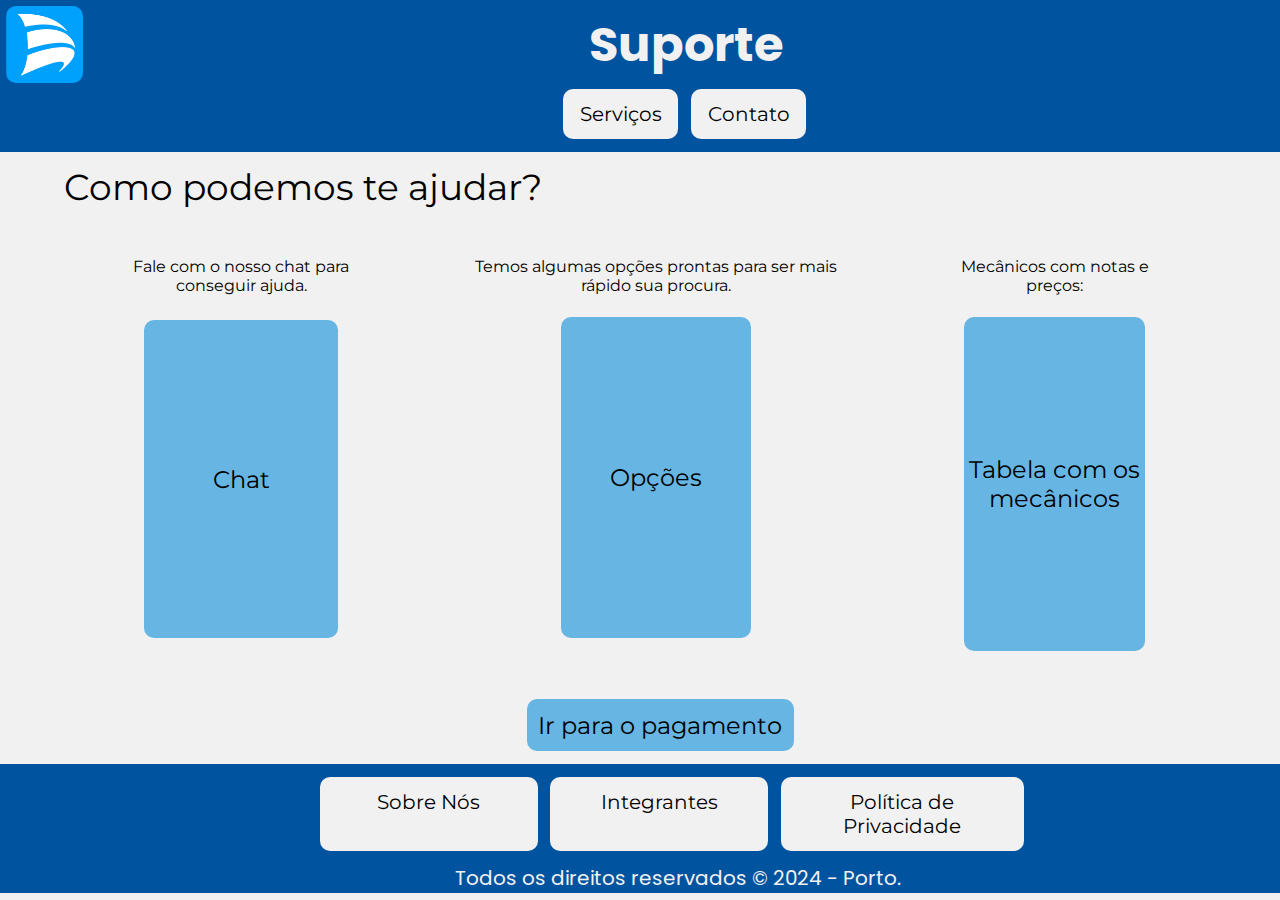
==== index.html @ 05bbcbf9 "Arrumando alguns problemas e criação das páginas de privacidade e sobre nós" ====
<!DOCTYPE html>
<html lang="pt-br">
<head>
    <meta charset="UTF-8">
    <meta name="viewport" content="width=device-width, initial-scale=1.0">
    <title>Suporte</title>
    <link rel="stylesheet" href="./styles/style.css">
    <link rel="shortcut icon" href="icon/favicon.ico" type="image/x-icon">
</head>
<body>
    <header class="cabecalho">
        <section class="cabecalho_imagem_titulo">
        <img class="cabecalho_imagem" src="./imagens/apenas-icone-porto-cortado.png" alt="Icone da Porto">
        <h1 class="cabecalho_tilulo">Suporte</h1>
        </section>
        <nav class="cabecalho_link">
            
                <a class="cabecalho_link_servico" href="./serviços.html">Serviços</a>
                <a class="cabecalho_link_contato" href="./contato.html">Contato</a>
            
        </nav>
    </header>

    <main class="apresentacao">
        <h1 class="titulo_apresentacao">Como podemos te ajudar?</h1>
        <div class="apresentacao_pai">
            <section class="apresentacao_coluna">
                    <p class="apresentacao_bot_texto apresentacao_textos">Fale com o nosso chat para conseguir ajuda.</p>
                    <p class="apresentacao_bot_chat">Chat</p>
                </section>
            
            <section class="apresentacao_coluna">
                <p class="apresentacao_opcoes_texto apresentacao_textos">Temos algumas opções prontas para ser mais rápido sua procura.</p>
                <p class="apresentacao_opcoes_opcao">Opções</p>
            </section>
            <section class="apresentacao_coluna">
                <p class="apresentacao_mecanicos_texto apresentacao_textos">Mecânicos com notas e preços:</p>
                <p class="apresentacao_mecanicos_tabela">Tabela com os mecânicos</p>
            </section>
        </div>
        <div class="x"><a class="apresentacao_pagamento" href="">Ir para o pagamento</a>
        </div>
    </main>

    <footer class="rodape">
        <nav class="rodape_links">
            <a class="rodape_sobre" href="./sobre.html">Sobre Nós</a>
            <a class="rodape_integrantes" href="./integrantes.html">Integrantes</a>
            <a class="rodape_privacidade" href="./privacidade.html">Política de Privacidade</a>
        </nav>
        <p class="rodape_copy_right">Todos os direitos reservados © 2024 - Porto.</p>
    </footer>
</body>
</html>
---- styles/style.css ----
@import url('https://fonts.googleapis.com/css2?family=Montserrat:ital,wght@0,100..900;1,100..900&family=Poppins:ital,wght@0,100;0,200;0,300;0,400;0,500;0,600;0,700;0,800;0,900;1,100;1,200;1,300;1,400;1,500;1,600;1,700;1,800;1,900&display=swap');
@import url('https://fonts.googleapis.com/css2?family=Montserrat:ital,wght@0,100..900;1,100..900&display=swap');


:root {
    --cor-primaria: #F1F1F1;
    --cor-secundaria: #00549F;
    --cor-terciaria: #67B5E3;
    --cor-hover-main: #589fc0;
    --cor-hover-cabecalho: #e2e2e2;

    --font-titulo: "Poppins", sans-serif;
    --font-texto: "Montserrat", sans-serif;
}

*{
    margin: 0;
    padding: 0;
}

body {
    height: 100vh;
    box-sizing: border-box;
    background-color: var(--cor-primaria);
}

/* Estilização da Página de Suporte */

.cabecalho{
    background-color: var(--cor-secundaria);
}
.cabecalho_imagem_titulo{
    display: flex;
    gap: 37.5%;
    align-items: center;

}

.cabecalho_imagem{
    max-width: 6%;
    margin: 0.5%;
    border-radius: 10px;
}

.cabecalho_tilulo{
    font-family: var(--font-titulo);
    font-size: 300%;
    color: var(--cor-primaria);
    
}

.cabecalho_link{
    display: flex;
}

.cabecalho_link_servico{
        margin: 0% 0% 1% 40%;
        background-color:var(--cor-primaria);
        font-family: var(--font-texto);
        font-size: 125%;
        padding: 1%;
        text-align: center;
        width: 7%;
        text-decoration: none;
        color: black;
        border-radius: 10px;
}

.cabecalho_link_servico:hover{
    background-color: var(--cor-hover-cabecalho);
}

.cabecalho_link_contato{
    margin: 0% 0% 1% 1%;
    background-color:var(--cor-primaria);
    font-family: var(--font-texto);
    font-size: 125%;
    padding: 1%;
    text-align: center;
    width: 7%;
    text-decoration: none;
    color: black;
    border-radius: 10px;
}

.cabecalho_link_contato:hover{
    background-color: var(--cor-hover-cabecalho);
}

.cabecalho_link_links{
    display: inline-block;
}

.apresentacao{
    padding: 1% 5%;
    display: flex;
    flex-direction: column;
}

.apresentacao_coluna{
    display: flex;
    flex-direction: column;
    align-items: center;
    margin: 3rem;
    text-align: center;
    
}

.apresentacao_pai{
    display: flex;
    justify-content: center;
}

.apresentacao_bot{
    display: flex;
    flex-direction: column;
    gap: 6%;
}



.titulo_apresentacao{
    font-family: var(--font-texto);
    font-size: 225%;
    font-weight: 400;
    width: 100%;
    display: flex;
    flex-direction: row;
   
}



.apresentacao_bot_texto{
    font-family: var(--font-texto);
    font-size: 100%;
    
}

.apresentacao_bot_chat{
    background-color: var(--cor-terciaria);
    width: 75%;
    text-align: center;
    font-size: 150%;
    font-family: var(--font-texto);
    padding: 56% 0%;
    border-radius: 10px;
    margin-top: 10%;
}

 .apresentacao_opcoes_texto{
    margin: 0% 0% 0% 0%;
    font-family: var(--font-texto);
    font-size: 100%;
} 

.apresentacao_opcoes_opcao{
    margin: 0% 0% 0% 0%;
    background-color: var(--cor-terciaria);
    width: 50%;
    text-align: center;
    font-size: 150%;
    font-family: var(--font-texto);
    padding: 38.5% 0%;
    border-radius: 10px;
    margin-top: 6%;
}

.apresentacao_mecanicos_texto{
    font-family: var(--font-texto);
    font-size: 100%;
}

.apresentacao_mecanicos_tabela{
    margin: 0px 0px;
    background-color: var(--cor-terciaria);
    width: 80%;
    text-align: center;
    font-size: 150%;
    font-family: var(--font-texto);
    padding: 61% 0%;
    border-radius: 10px;
    margin-top: 10%;
}

.x{
    display: flex;
    justify-content:center
    /* margin-right: 4rem; */
}

.apresentacao_pagamento{
    display: flex;
    background-color: var(--cor-terciaria); 
    text-align: right;
    font-size: 150%;
    font-family: var(--font-texto);
    padding: 1% 1%;
    border-radius: 10px;
    text-decoration: none;
    color: black;
    justify-content: right;
    margin-left: 3.5%;
}

.apresentacao_pagamento:hover{
    background-color: var(--cor-hover-main);
}

.rodape{
    background-color: var(--cor-secundaria);
}

.rodape_links{
    display: flex;
    gap: 1%;
}

.rodape_sobre{
    margin: 1% 0% 1% 25%;
    background-color:var(--cor-primaria);
    font-family: var(--font-texto);
    font-size: 125%;
    padding: 1% 1%;
    text-align: center;
    width: 15%;
    text-decoration: none;
    color: black;
    border-radius: 10px;
}

.rodape_sobre:hover{
    background-color: var(--cor-hover-cabecalho);
}

.rodape_integrantes{
    margin: 1% 0% 1% 0%;
    background-color:var(--cor-primaria);
    font-family: var(--font-texto);
    font-size: 125%;
    padding: 1%;
    text-align: center;
    width: 15%;
    text-decoration: none;
    color: black;
    border-radius: 10px;
}

.rodape_servico:hover{
    background-color: var(--cor-hover-cabecalho);
}

.rodape_privacidade{
    margin: 1% 0% 1% 0%;
    background-color:var(--cor-primaria);
    font-family: var(--font-texto);
    font-size: 125%;
    padding: 1%;
    text-align: center;
    width: 15%;
    text-decoration: none;
    color: black;
    border-radius: 10px;
}

.rodape_privacidade:hover{
    background-color: var(--cor-hover-cabecalho);
}


.rodape_copy_right{
    text-align: center;
    font-family: var(--font-titulo);
    font-size: 125%;
    color: var(--cor-primaria);
}

/* Estilização da Página de Suporte */

/* Estilização da Página de Serviços */

.apresentacao_serviços{
    display: flex;
}

.div_atendimento_gincho{
    padding: 2% 0% 0% 16%;
}

.apresentacao_serviços_titulo_atendimento{
    display: flex;
    flex-direction: column;
}

.apresentacao_serviços_titulo{
    font-family: var(--font-titulo);
    font-size: 225%;
    font-weight: 300;
}

.texto_atendimento{
    display: flex;
    flex-direction: column;
    padding: 0% 0% 0% 7%;
}

.titulo_atendimento{
    font-family: var(--font-texto);
    text-align: center;
    font-size: 100%;
}

.paragrafo_atendimento{
    font-family: var(--font-texto);
    font-size: 100%;
    text-align: center;
}

.apresentacao_serviços_atendimento{
    display: flex;
    padding: 16% 0% 0% 0%;
}

.texto_gincho{
    display: flex;
    flex-direction: column; 
}

.titulo_gincho{
    font-family: var(--font-texto);
    text-align: center;
    font-size: 100%;
}

.paragrafo_gincho{
    font-family: var(--font-texto);
    font-size: 100%;
    text-align: center;
}

.apresentacao_serviços_gincho{
    display: flex;
    padding: 26% 0% 0% 0%;
}

.div_pneu_chaveiro{
    padding: 9.5% 0% 0% 15%;
}

.texto_pneu{
    display: flex;
    flex-direction: column;
    padding: 0% 0% 0% 2%;
}

.titulo_pneu{
    font-family: var(--font-texto);
    text-align: center;
    font-size: 100%;
}

.paragrafo_pneu{
    font-family: var(--font-texto);
    font-size: 100%;
    text-align: center;
}

.apresentacao_serviços_pneu{
    display: flex; 


}

.texto_chaveiro{
    display: flex;
    flex-direction: column;
}

.titulo_chaveiro{
    font-family: var(--font-texto);
    text-align: center;
    font-size: 100%;
}

.paragrafo_chaveiro{
    font-family: var(--font-texto);
    font-size: 100%;
    text-align: center;
}

.apresentacao_serviços_chaveiro{
    display: flex;
    padding: 21% 0% 25% 0%;
}

.rodape_copy_right_servicos{
    text-align: center;
    font-family: var(--font-titulo);
    font-size: 125%;
    color: var(--cor-primaria);
    padding: 0% 0% 1% 0%;
}

/* Estilização da Página de Serviços */

/* Estilização da Página de Contato */

.titulo_contato{
    padding: 1.5% 0% 0% 5.5%;
    font-family: var(--font-titulo);
    font-size: 225%;
    font-weight: 300;
}

.contato_whatsapp{
    display: flex;
    padding: 3% 0% 0% 5%;
}

.texto_whatsapp{
    display: flex;
    flex-direction: column;
    padding: 1% 0% 0% 1.5%;
}

.titulo_whatsapp{
    font-family: var(--font-texto);
    font-size: 112.5%;
}

.paragrafo_whatsapp{
    font-family: var(--font-texto);
    font-size: 100%;
}

.contato_central{
    display: flex;
    padding: 6% 0% 0% 5%;
}

.texto_central{
    display: flex;
    flex-direction: column;
    padding: 0% 0% 0% 1.5%;
}

.titulo_central{
    font-family: var(--font-texto);
    font-size: 112.5%;
}

.paragrafo_central{
    font-family: var(--font-texto);
    font-size: 100%;
}

.contato_sac{
    display: flex;
    padding: 6% 0% 4% 5%;
}

.texto_sac{
    display: flex;
    flex-direction: column;
    padding: 1% 0% 0% 1.5%;
}

.titulo_sac{
    font-family: var(--font-texto);
    font-size: 112.5%;
}

.paragrafo_sac{
    font-family: var(--font-texto);
    font-size: 100%;
}


/* Estilização da Página de Contato */


/* Estilização da Página de Privacidade */
.cabecalho_imagem_titulo_privacidade{
    display: flex;
    gap: 28.5%;
    align-items: center;
}

.cabecalho_link_servico_privacidade{
    margin: 0% 0% 1% 36%;
    background-color:var(--cor-primaria);
    font-family: var(--font-texto);
    font-size: 125%;
    padding: 1%;
    text-align: center;
    width: 7%;
    text-decoration: none;
    color: black;
    border-radius: 10px;
}


.cabecalho_link_suporte{
    margin: 0% 0% 1% 1%;
    background-color:var(--cor-primaria);
    font-family: var(--font-texto);
    font-size: 125%;
    padding: 1%;
    text-align: center;
    width: 7%;
    text-decoration: none;
    color: black;
    border-radius: 10px;
}

.titulo_texto{
    margin: 2% 4% 0% 4%;
}

.titulo_privacidade{
    font-size: 225%;
    font-family: var(--font-titulo);
    font-weight: 300;
}

.texto_privacidade{
    margin: 1% 0% 6% 0%;
    font-family: var(--font-texto);
}

/* Estilização da Página de Privacidade */

/* Estilização da Página Sobre Nós */
.cabecalho_imagem_titulo_sobre{
    display: flex;
    gap: 37%;
    align-items: center;
}

.titulo_sobre{
    font-size: 225%;
    font-family: var(--font-titulo);
    font-weight: 300;
}

.texto_sobre{
    margin: 5% 0% 7% 0%;
    font-family: var(--font-texto);
}

.sobre_textos{
    margin-top: 1%;
}

/* Estilização da Página Sobre Nós */

@media (max-width: 1400px){
    .cabecalho_imagem_titulo{
        gap: 39%;
    }

    .cabecalho_link_servico{
        margin-left: 44%;
    }

    .rodape_privacidade{
        width: 17%;
    }

    .rodape_copy_right{
        margin-left: 6%;
    }

    .div_atendimento_gincho{
        padding-left: 12%;
    }

    .div_pneu_chaveiro{
        padding: 11.5% 0% 0% 7%;
    }
    
    .apresentacao_serviços_chaveiro{
        display: flex;
        padding: 24% 0% 25% 0%;
    }

    .cabecalho_imagem_titulo_privacidade{
        gap: 26%;
    }

    .cabecalho_link_servico_privacidade{
        margin: 0% 0% 1% 39%;
    }


}
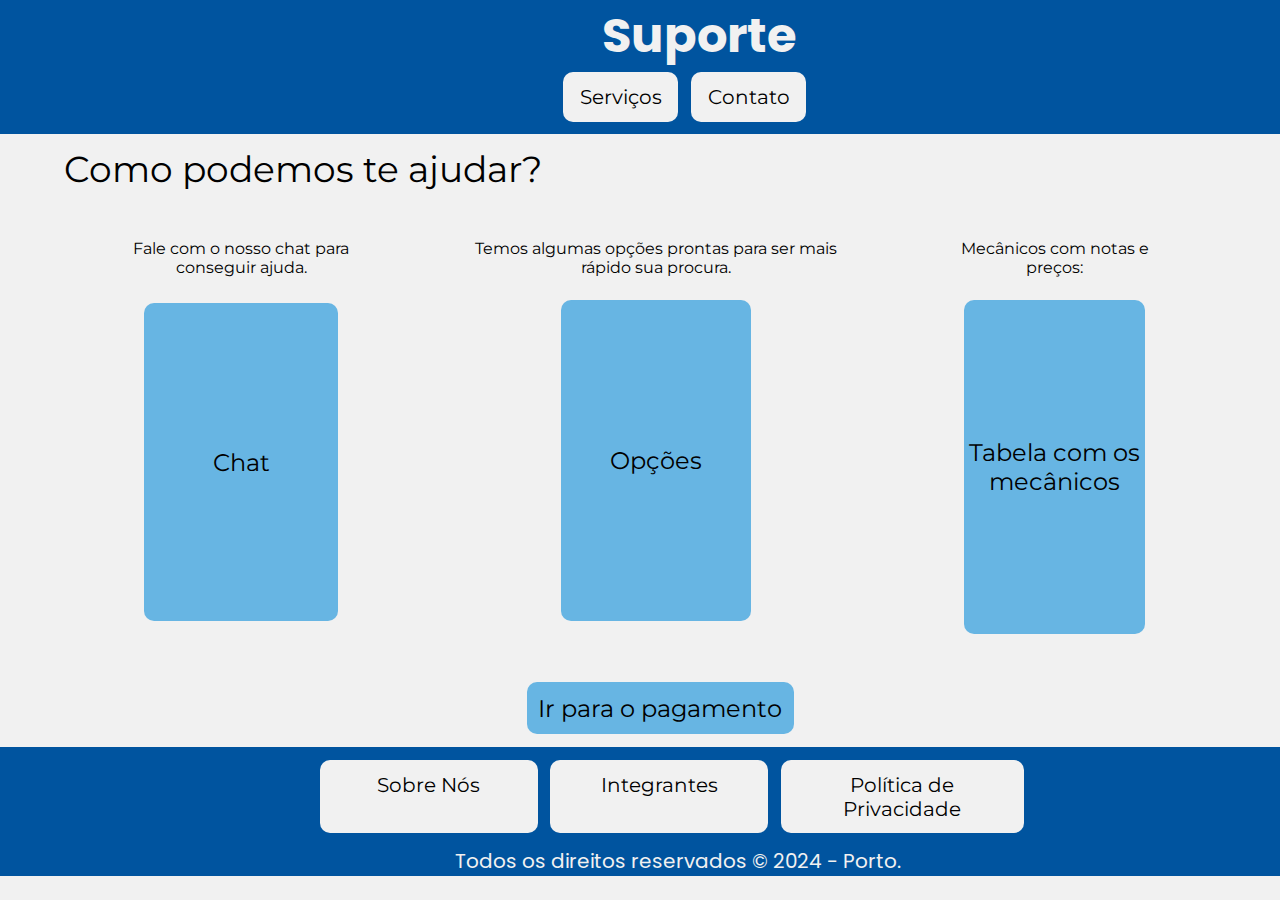
==== commit 8db97da4: "corrigindo erros finais" ====
--- a/index.html
+++ b/index.html
@@ -5,19 +5,14 @@
     <meta name="viewport" content="width=device-width, initial-scale=1.0">
     <title>Suporte</title>
     <link rel="stylesheet" href="./styles/style.css">
-    <link rel="shortcut icon" href="icon/favicon.ico" type="image/x-icon">
+    <link rel="shortcut icon" href="./icon/icon-carro.png" type="image/x-icon">
 </head>
 <body>
     <header class="cabecalho">
-        <section class="cabecalho_imagem_titulo">
-        <img class="cabecalho_imagem" src="./imagens/apenas-icone-porto-cortado.png" alt="Icone da Porto">
         <h1 class="cabecalho_tilulo">Suporte</h1>
-        </section>
         <nav class="cabecalho_link">
-            
                 <a class="cabecalho_link_servico" href="./serviços.html">Serviços</a>
                 <a class="cabecalho_link_contato" href="./contato.html">Contato</a>
-            
         </nav>
     </header>
 
@@ -38,7 +33,7 @@
                 <p class="apresentacao_mecanicos_tabela">Tabela com os mecânicos</p>
             </section>
         </div>
-        <div class="x"><a class="apresentacao_pagamento" href="">Ir para o pagamento</a>
+        <div class="apresentacao_pagamento"><a class="apresentacao_pagamento_botao" href="">Ir para o pagamento</a>
         </div>
     </main>
 
--- a/styles/style.css
+++ b/styles/style.css
@@ -30,23 +30,12 @@
 .cabecalho{
     background-color: var(--cor-secundaria);
 }
-.cabecalho_imagem_titulo{
-    display: flex;
-    gap: 37.5%;
-    align-items: center;
-
-}
-
-.cabecalho_imagem{
-    max-width: 6%;
-    margin: 0.5%;
-    border-radius: 10px;
-}
 
 .cabecalho_tilulo{
     font-family: var(--font-titulo);
     font-size: 300%;
     color: var(--cor-primaria);
+    margin-left: 45%;
     
 }
 
@@ -118,8 +107,6 @@
     gap: 6%;
 }
 
-
-
 .titulo_apresentacao{
     font-family: var(--font-texto);
     font-size: 225%;
@@ -184,13 +171,12 @@
     margin-top: 10%;
 }
 
-.x{
+.apresentacao_pagamento{
     display: flex;
     justify-content:center
-    /* margin-right: 4rem; */
-}
-
-.apresentacao_pagamento{
+}
+
+.apresentacao_pagamento_botao{
     display: flex;
     background-color: var(--cor-terciaria); 
     text-align: right;
@@ -204,7 +190,7 @@
     margin-left: 3.5%;
 }
 
-.apresentacao_pagamento:hover{
+.apresentacao_pagamento_botao:hover{
     background-color: var(--cor-hover-main);
 }
 
@@ -247,7 +233,7 @@
     border-radius: 10px;
 }
 
-.rodape_servico:hover{
+.rodape_integrantes:hover{
     background-color: var(--cor-hover-cabecalho);
 }
 
@@ -479,16 +465,35 @@
 
 /* Estilização da Página de Contato */
 
-
 /* Estilização da Página de Privacidade */
-.cabecalho_imagem_titulo_privacidade{
-    display: flex;
-    gap: 28.5%;
-    align-items: center;
+
+
+.cabecalho_tilulo_privacidade{
+    font-family: var(--font-titulo);
+    font-size: 300%;
+    color: var(--cor-primaria);
+    margin-left: 36%;
 }
 
 .cabecalho_link_servico_privacidade{
-    margin: 0% 0% 1% 36%;
+        margin: 0% 0% 1% 36%;
+        background-color:var(--cor-primaria);
+        font-family: var(--font-texto);
+        font-size: 125%;
+        padding: 1%;
+        text-align: center;
+        width: 7%;
+        text-decoration: none;
+        color: black;
+        border-radius: 10px;
+}
+
+.cabecalho_link_servico_privacidade:hover{
+    background-color: var(--cor-hover-cabecalho);
+}
+
+.cabecalho_link_suporte{
+    margin: 0% 0% 1% 1%;
     background-color:var(--cor-primaria);
     font-family: var(--font-texto);
     font-size: 125%;
@@ -500,18 +505,8 @@
     border-radius: 10px;
 }
 
-
-.cabecalho_link_suporte{
-    margin: 0% 0% 1% 1%;
-    background-color:var(--cor-primaria);
-    font-family: var(--font-texto);
-    font-size: 125%;
-    padding: 1%;
-    text-align: center;
-    width: 7%;
-    text-decoration: none;
-    color: black;
-    border-radius: 10px;
+.cabecalho_link_suporte:hover{
+    background-color: var(--cor-hover-cabecalho);
 }
 
 .titulo_texto{
@@ -532,10 +527,13 @@
 /* Estilização da Página de Privacidade */
 
 /* Estilização da Página Sobre Nós */
-.cabecalho_imagem_titulo_sobre{
-    display: flex;
-    gap: 37%;
-    align-items: center;
+
+
+.cabecalho_tilulo_sobre{
+    font-family: var(--font-titulo);
+    font-size: 300%;
+    color: var(--cor-primaria);
+    margin-left: 45%;
 }
 
 .titulo_sobre{
@@ -545,7 +543,7 @@
 }
 
 .texto_sobre{
-    margin: 5% 0% 7% 0%;
+    margin: 5% 0% 10% 0%;
     font-family: var(--font-texto);
 }
 
@@ -555,9 +553,63 @@
 
 /* Estilização da Página Sobre Nós */
 
+/* Estilização da Página Integrantes */
+
+
+.cabecalho_tilulo_integrantes{
+    font-family: var(--font-titulo);
+    font-size: 300%;
+    color: var(--cor-primaria);
+    margin-left: 44%;
+}
+
+.integrantes{
+    margin: 2% 0% 0% 5%;
+}
+
+.titulo_integrantes{
+    font-family: var(--font-titulo);
+    font-weight: 300;
+}
+
+.integrante_erick{
+    margin-top: 3%;
+    display: flex;
+    align-items: center;
+}
+
+.integrante_felipe{
+    margin-top: 3%;
+    display: flex;
+    align-items: center;
+}
+
+.integrante_gabriel{
+    margin: 3% 0% 5% 0%;
+    display: flex;
+    align-items: center;
+}
+
+.informacoes{
+    font-family: var(--font-texto);
+    font-size: 100%;
+    margin-left: 2%;
+}
+
+.imagem{
+    border: var(--cor-terciaria) solid 5px;
+    border-radius: 10px;
+}
+
+.link_repositorio{
+    margin: 0% 0% 2% 0%;
+    font-family: var(--font-texto);
+}
+/* Estilização da Página Integrantes */
+
 @media (max-width: 1400px){
-    .cabecalho_imagem_titulo{
-        gap: 39%;
+    .cabecalho_tilulo{
+        margin-left: 47%;
     }
 
     .cabecalho_link_servico{
@@ -585,8 +637,8 @@
         padding: 24% 0% 25% 0%;
     }
 
-    .cabecalho_imagem_titulo_privacidade{
-        gap: 26%;
+    .cabecalho_tilulo_privacidade{
+        margin-left: 33%;
     }
 
     .cabecalho_link_servico_privacidade{
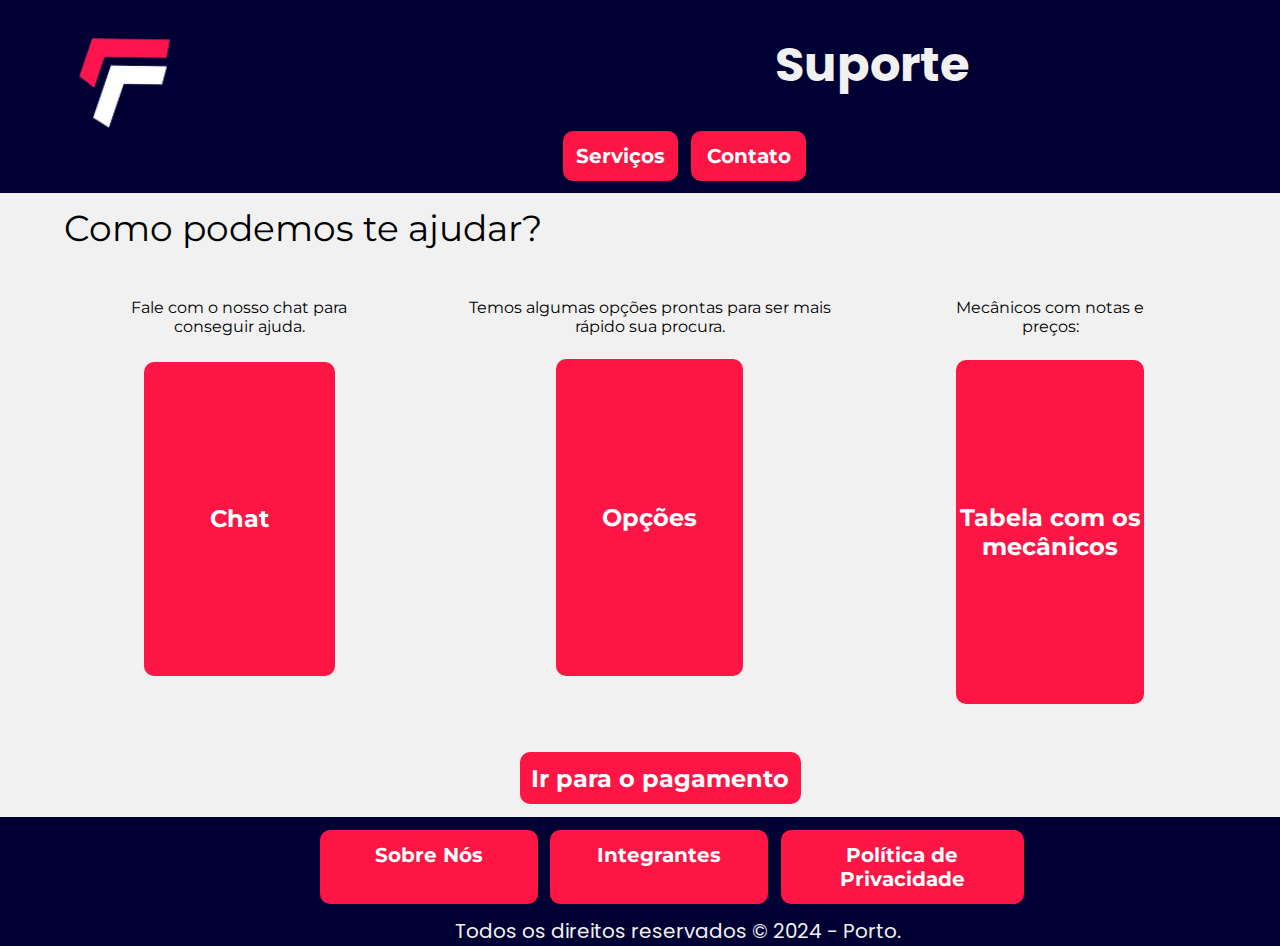
==== commit ed06ba10: "alteração da página index" ====
--- a/index.html
+++ b/index.html
@@ -9,7 +9,10 @@
 </head>
 <body>
     <header class="cabecalho">
-        <h1 class="cabecalho_tilulo">Suporte</h1>
+        <div class="logo_titulo">
+            <img src="./imagens/logo-4wheels-vermelho-branco-90px.png" alt="logo 4wheels" class="logo_4wheels">
+            <h1 class="cabecalho_tilulo">Suporte</h1>
+        </div>
         <nav class="cabecalho_link">
                 <a class="cabecalho_link_servico" href="./serviços.html">Serviços</a>
                 <a class="cabecalho_link_contato" href="./contato.html">Contato</a>
--- a/styles/style.css
+++ b/styles/style.css
@@ -4,11 +4,13 @@
 
 
 :root {
+    --cor-texto_botoes: #ffffff;
+    --cor-botoes: #FD1645;
     --cor-primaria: #F1F1F1;
-    --cor-secundaria: #00549F;
-    --cor-terciaria: #67B5E3;
-    --cor-hover-main: #589fc0;
-    --cor-hover-cabecalho: #e2e2e2;
+    --cor-secundaria: #000034;
+    --cor-terciaria: #FD1645;
+    --cor-hover-main: #9c1833;
+    --cor-hover-cabecalho: #9c1833;
 
     --font-titulo: "Poppins", sans-serif;
     --font-texto: "Montserrat", sans-serif;
@@ -31,11 +33,21 @@
     background-color: var(--cor-secundaria);
 }
 
+.logo_titulo{
+    display: flex;
+    align-items: center;
+}
+
+.logo_4wheels{
+    margin: 36px 0px 0px 77px;
+    width: 6em;
+}
+
 .cabecalho_tilulo{
     font-family: var(--font-titulo);
     font-size: 300%;
     color: var(--cor-primaria);
-    margin-left: 45%;
+    margin-left: 36%;
     
 }
 
@@ -45,15 +57,16 @@
 
 .cabecalho_link_servico{
         margin: 0% 0% 1% 40%;
-        background-color:var(--cor-primaria);
+        background-color:var(--cor-botoes);
         font-family: var(--font-texto);
         font-size: 125%;
         padding: 1%;
         text-align: center;
         width: 7%;
         text-decoration: none;
-        color: black;
+        color: var(--cor-texto_botoes);
         border-radius: 10px;
+        font-weight: bold;
 }
 
 .cabecalho_link_servico:hover{
@@ -62,15 +75,16 @@
 
 .cabecalho_link_contato{
     margin: 0% 0% 1% 1%;
-    background-color:var(--cor-primaria);
+    background-color:var(--cor-botoes);
     font-family: var(--font-texto);
     font-size: 125%;
     padding: 1%;
     text-align: center;
     width: 7%;
     text-decoration: none;
-    color: black;
-    border-radius: 10px;
+    color: var(--cor-texto_botoes);
+    border-radius: 10px;
+    font-weight: bold;
 }
 
 .cabecalho_link_contato:hover{
@@ -134,6 +148,9 @@
     padding: 56% 0%;
     border-radius: 10px;
     margin-top: 10%;
+    color: var(--cor-texto_botoes);
+    font-weight: bold;
+    
 }
 
  .apresentacao_opcoes_texto{
@@ -152,6 +169,8 @@
     padding: 38.5% 0%;
     border-radius: 10px;
     margin-top: 6%;
+    color: var(--cor-texto_botoes);
+    font-weight: bold;
 }
 
 .apresentacao_mecanicos_texto{
@@ -169,6 +188,8 @@
     padding: 61% 0%;
     border-radius: 10px;
     margin-top: 10%;
+    color: var(--cor-texto_botoes);
+    font-weight: bold;
 }
 
 .apresentacao_pagamento{
@@ -188,6 +209,8 @@
     color: black;
     justify-content: right;
     margin-left: 3.5%;
+    color: var(--cor-texto_botoes);
+    font-weight: bold;
 }
 
 .apresentacao_pagamento_botao:hover{
@@ -205,15 +228,16 @@
 
 .rodape_sobre{
     margin: 1% 0% 1% 25%;
-    background-color:var(--cor-primaria);
+    background-color:var(--cor-botoes);
     font-family: var(--font-texto);
     font-size: 125%;
     padding: 1% 1%;
     text-align: center;
     width: 15%;
     text-decoration: none;
-    color: black;
-    border-radius: 10px;
+    border-radius: 10px;
+    color: var(--cor-texto_botoes);
+    font-weight: bold;
 }
 
 .rodape_sobre:hover{
@@ -222,15 +246,16 @@
 
 .rodape_integrantes{
     margin: 1% 0% 1% 0%;
-    background-color:var(--cor-primaria);
+    background-color:var(--cor-botoes);
     font-family: var(--font-texto);
     font-size: 125%;
     padding: 1%;
     text-align: center;
     width: 15%;
     text-decoration: none;
-    color: black;
-    border-radius: 10px;
+    color: var(--cor-texto_botoes);
+    border-radius: 10px;
+    font-weight: bold;
 }
 
 .rodape_integrantes:hover{
@@ -239,15 +264,16 @@
 
 .rodape_privacidade{
     margin: 1% 0% 1% 0%;
-    background-color:var(--cor-primaria);
+    background-color:var(--cor-botoes);
     font-family: var(--font-texto);
     font-size: 125%;
     padding: 1%;
     text-align: center;
     width: 15%;
     text-decoration: none;
-    color: black;
-    border-radius: 10px;
+    color: var(--cor-texto_botoes);
+    border-radius: 10px;
+    font-weight: bold;
 }
 
 .rodape_privacidade:hover{
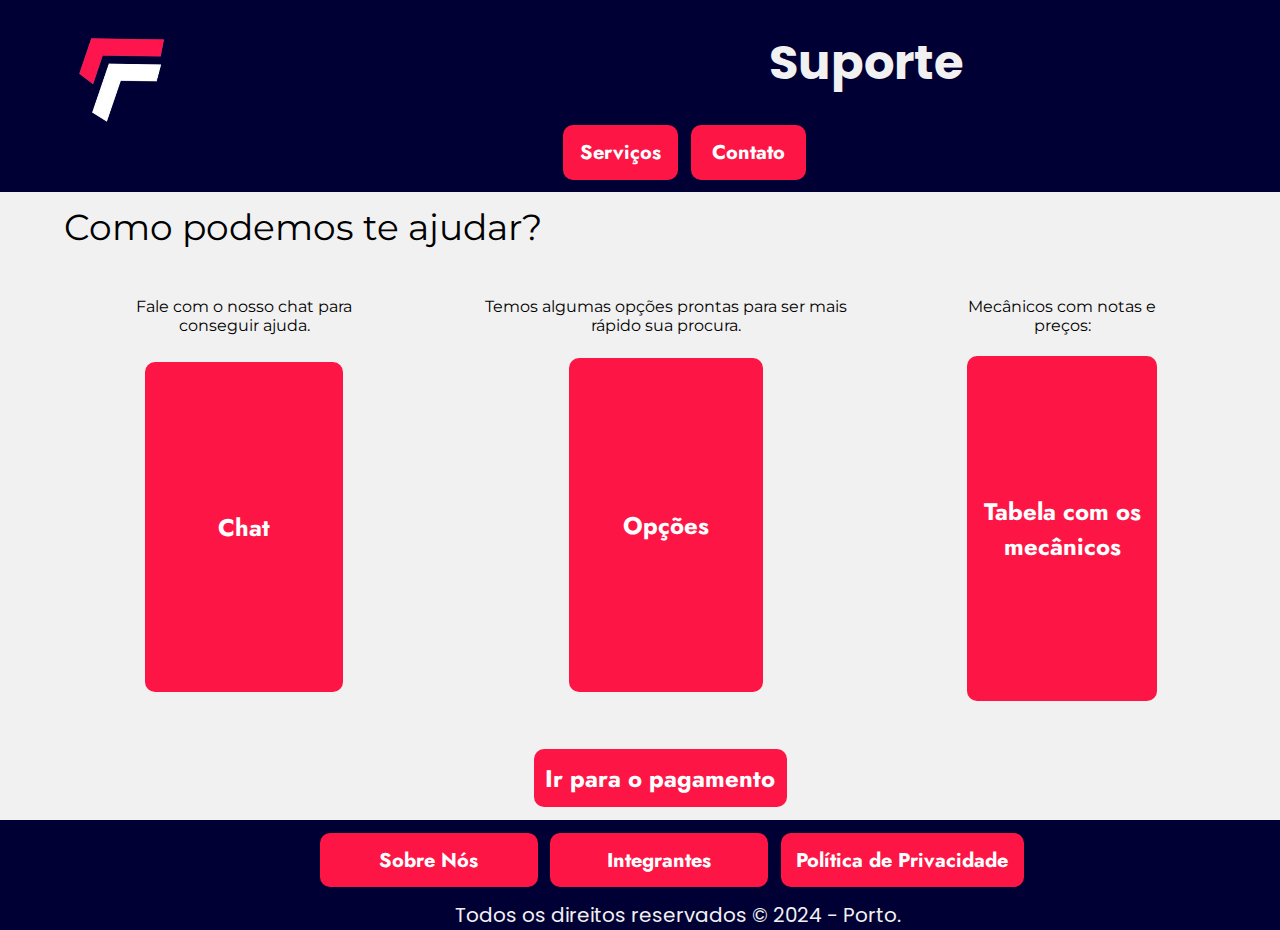
==== commit 05d1d945: "Mudando o estilos das páginas" ====
--- a/index.html
+++ b/index.html
@@ -5,13 +5,14 @@
     <meta name="viewport" content="width=device-width, initial-scale=1.0">
     <title>Suporte</title>
     <link rel="stylesheet" href="./styles/style.css">
-    <link rel="shortcut icon" href="./icon/icon-carro.png" type="image/x-icon">
+    <link rel="shortcut icon" href="./icon/4wheels.ico" type="image/x-icon">
 </head>
 <body>
     <header class="cabecalho">
         <div class="logo_titulo">
             <img src="./imagens/logo-4wheels-vermelho-branco-90px.png" alt="logo 4wheels" class="logo_4wheels">
             <h1 class="cabecalho_tilulo">Suporte</h1>
+            <a href="" class="botao_entrar">Entrar</a>
         </div>
         <nav class="cabecalho_link">
                 <a class="cabecalho_link_servico" href="./serviços.html">Serviços</a>
--- a/styles/style.css
+++ b/styles/style.css
@@ -1,10 +1,11 @@
 
 @import url('https://fonts.googleapis.com/css2?family=Montserrat:ital,wght@0,100..900;1,100..900&family=Poppins:ital,wght@0,100;0,200;0,300;0,400;0,500;0,600;0,700;0,800;0,900;1,100;1,200;1,300;1,400;1,500;1,600;1,700;1,800;1,900&display=swap');
 @import url('https://fonts.googleapis.com/css2?family=Montserrat:ital,wght@0,100..900;1,100..900&display=swap');
+@import url('https://fonts.googleapis.com/css2?family=Jost:ital,wght@0,100..900;1,100..900&display=swap');
 
 
 :root {
-    --cor-texto_botoes: #ffffff;
+    --cor-texto-botoes: #ffffff;
     --cor-botoes: #FD1645;
     --cor-primaria: #F1F1F1;
     --cor-secundaria: #000034;
@@ -14,6 +15,7 @@
 
     --font-titulo: "Poppins", sans-serif;
     --font-texto: "Montserrat", sans-serif;
+    --font-texto-botao: "Jost", sans-serif;
 }
 
 *{
@@ -47,24 +49,38 @@
     font-family: var(--font-titulo);
     font-size: 300%;
     color: var(--cor-primaria);
-    margin-left: 36%;
+    margin-left: 37.5%;
     
 }
 
+.botao_entrar{
+    margin: 0% 0px 0px 30%;
+    background-color:var(--cor-botoes);
+    font-family: var(--font-texto-botao);
+    font-size: 125%;
+    padding: 1%;
+    text-align: center;
+    width: 7%;
+    text-decoration: none;
+    color: var(--cor-texto-botoes);
+    border-radius: 10px;
+    font-weight: bold;
+}
+
 .cabecalho_link{
     display: flex;
 }
 
 .cabecalho_link_servico{
-        margin: 0% 0% 1% 40%;
+        margin: 0% 0% 1% 42%;
         background-color:var(--cor-botoes);
-        font-family: var(--font-texto);
+        font-family: var(--font-texto-botao);
         font-size: 125%;
         padding: 1%;
         text-align: center;
         width: 7%;
         text-decoration: none;
-        color: var(--cor-texto_botoes);
+        color: var(--cor-texto-botoes);
         border-radius: 10px;
         font-weight: bold;
 }
@@ -76,13 +92,13 @@
 .cabecalho_link_contato{
     margin: 0% 0% 1% 1%;
     background-color:var(--cor-botoes);
-    font-family: var(--font-texto);
+    font-family: var(--font-texto-botao);
     font-size: 125%;
     padding: 1%;
     text-align: center;
     width: 7%;
     text-decoration: none;
-    color: var(--cor-texto_botoes);
+    color: var(--cor-texto-botoes);
     border-radius: 10px;
     font-weight: bold;
 }
@@ -144,11 +160,11 @@
     width: 75%;
     text-align: center;
     font-size: 150%;
-    font-family: var(--font-texto);
+    font-family: var(--font-texto-botao);
     padding: 56% 0%;
     border-radius: 10px;
     margin-top: 10%;
-    color: var(--cor-texto_botoes);
+    color: var(--cor-texto-botoes);
     font-weight: bold;
     
 }
@@ -165,11 +181,11 @@
     width: 50%;
     text-align: center;
     font-size: 150%;
-    font-family: var(--font-texto);
+    font-family: var(--font-texto-botao);
     padding: 38.5% 0%;
     border-radius: 10px;
     margin-top: 6%;
-    color: var(--cor-texto_botoes);
+    color: var(--cor-texto-botoes);
     font-weight: bold;
 }
 
@@ -181,14 +197,14 @@
 .apresentacao_mecanicos_tabela{
     margin: 0px 0px;
     background-color: var(--cor-terciaria);
-    width: 80%;
+    width: 90%;
     text-align: center;
     font-size: 150%;
-    font-family: var(--font-texto);
-    padding: 61% 0%;
+    font-family: var(--font-texto-botao);
+    padding: 65% 0%;
     border-radius: 10px;
     margin-top: 10%;
-    color: var(--cor-texto_botoes);
+    color: var(--cor-texto-botoes);
     font-weight: bold;
 }
 
@@ -202,14 +218,13 @@
     background-color: var(--cor-terciaria); 
     text-align: right;
     font-size: 150%;
-    font-family: var(--font-texto);
+    font-family: var(--font-texto-botao);
     padding: 1% 1%;
     border-radius: 10px;
     text-decoration: none;
-    color: black;
+    color: var(--cor-texto-botoes);
     justify-content: right;
     margin-left: 3.5%;
-    color: var(--cor-texto_botoes);
     font-weight: bold;
 }
 
@@ -229,14 +244,14 @@
 .rodape_sobre{
     margin: 1% 0% 1% 25%;
     background-color:var(--cor-botoes);
-    font-family: var(--font-texto);
+    font-family: var(--font-texto-botao);
     font-size: 125%;
     padding: 1% 1%;
     text-align: center;
     width: 15%;
     text-decoration: none;
     border-radius: 10px;
-    color: var(--cor-texto_botoes);
+    color: var(--cor-texto-botoes);
     font-weight: bold;
 }
 
@@ -247,13 +262,13 @@
 .rodape_integrantes{
     margin: 1% 0% 1% 0%;
     background-color:var(--cor-botoes);
-    font-family: var(--font-texto);
+    font-family: var(--font-texto-botao);
     font-size: 125%;
     padding: 1%;
     text-align: center;
     width: 15%;
     text-decoration: none;
-    color: var(--cor-texto_botoes);
+    color: var(--cor-texto-botoes);
     border-radius: 10px;
     font-weight: bold;
 }
@@ -265,13 +280,13 @@
 .rodape_privacidade{
     margin: 1% 0% 1% 0%;
     background-color:var(--cor-botoes);
-    font-family: var(--font-texto);
+    font-family: var(--font-texto-botao);
     font-size: 125%;
     padding: 1%;
     text-align: center;
     width: 15%;
     text-decoration: none;
-    color: var(--cor-texto_botoes);
+    color: var(--cor-texto-botoes);
     border-radius: 10px;
     font-weight: bold;
 }
@@ -493,24 +508,38 @@
 
 /* Estilização da Página de Privacidade */
 
+.botao_entrar_privacidade{
+    margin: 0% 0px 0px 21%;
+    background-color:var(--cor-botoes);
+    font-family: var(--font-texto-botao);
+    font-size: 125%;
+    padding: 1%;
+    text-align: center;
+    width: 7%;
+    text-decoration: none;
+    color: var(--cor-texto-botoes);
+    border-radius: 10px;
+    font-weight: bold;
+}
 
 .cabecalho_tilulo_privacidade{
     font-family: var(--font-titulo);
     font-size: 300%;
     color: var(--cor-primaria);
-    margin-left: 36%;
+    margin-left: 26%;
 }
 
 .cabecalho_link_servico_privacidade{
         margin: 0% 0% 1% 36%;
-        background-color:var(--cor-primaria);
-        font-family: var(--font-texto);
+        background-color:var(--cor-botoes);
+        font-family: var(--font-texto-botao);
+        font-weight: bold;
         font-size: 125%;
         padding: 1%;
         text-align: center;
         width: 7%;
         text-decoration: none;
-        color: black;
+        color: var(--cor-texto-botoes);
         border-radius: 10px;
 }
 
@@ -520,14 +549,15 @@
 
 .cabecalho_link_suporte{
     margin: 0% 0% 1% 1%;
-    background-color:var(--cor-primaria);
-    font-family: var(--font-texto);
+    background-color:var(--cor-botoes);
+    font-family: var(--font-texto-botao);
+    font-weight: bold;
     font-size: 125%;
     padding: 1%;
     text-align: center;
     width: 7%;
     text-decoration: none;
-    color: black;
+    color: var(--cor-texto-botoes);
     border-radius: 10px;
 }
 
@@ -554,18 +584,23 @@
 
 /* Estilização da Página Sobre Nós */
 
+.logo_titulo_sobre{
+    display: flex;
+    align-items: center;
+}
 
 .cabecalho_tilulo_sobre{
     font-family: var(--font-titulo);
     font-size: 300%;
     color: var(--cor-primaria);
-    margin-left: 45%;
+    margin-left: 35%;
 }
 
 .titulo_sobre{
     font-size: 225%;
     font-family: var(--font-titulo);
     font-weight: 300;
+    
 }
 
 .texto_sobre{
@@ -586,7 +621,7 @@
     font-family: var(--font-titulo);
     font-size: 300%;
     color: var(--cor-primaria);
-    margin-left: 44%;
+    margin-left: 34%;
 }
 
 .integrantes{
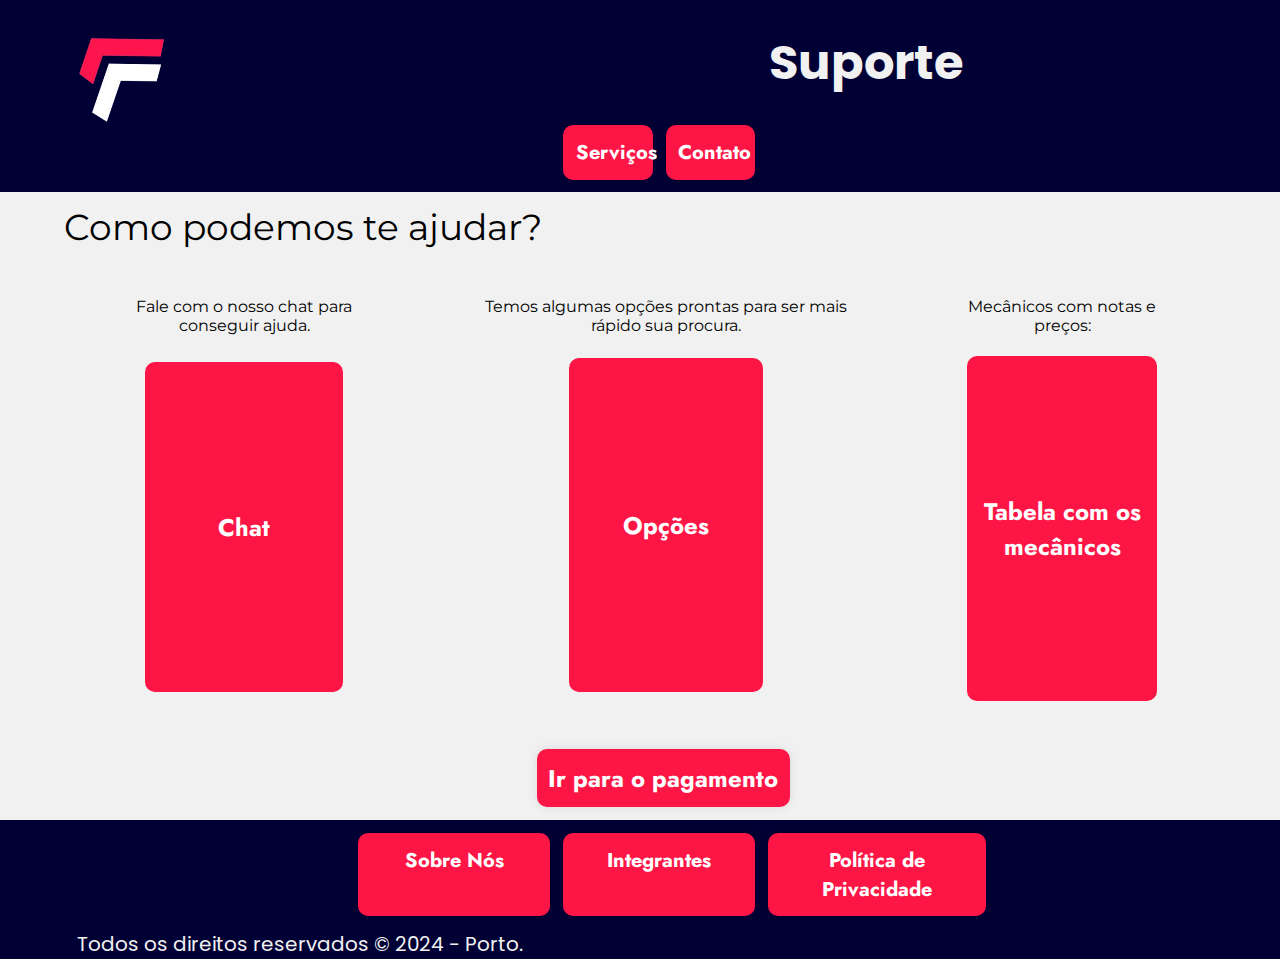
==== commit 3179ad4d: "Arrumando alguns erros de posicionamento" ====
--- a/index.html
+++ b/index.html
@@ -5,19 +5,160 @@
     <meta name="viewport" content="width=device-width, initial-scale=1.0">
     <title>Suporte</title>
     <link rel="stylesheet" href="./styles/style.css">
+    <link rel="stylesheet" href="./cadastro_login/stylecad.css">
     <link rel="shortcut icon" href="./icon/4wheels.ico" type="image/x-icon">
+    <script src="js/script.js" defer></script>
+    <script src="cadastro_login/app.js" defer></script>
+
 </head>
 <body>
     <header class="cabecalho">
         <div class="logo_titulo">
             <img src="./imagens/logo-4wheels-vermelho-branco-90px.png" alt="logo 4wheels" class="logo_4wheels">
-            <h1 class="cabecalho_tilulo">Suporte</h1>
-            <a href="" class="botao_entrar">Entrar</a>
+            <h1 class="cabecalho_titulo">Suporte</h1>
+            <!-- <a href="./cadastro_login/cadastro.html" class="botao_entrar">Entrar</a> -->
+            <button id="openModal">Entrar</button>
         </div>
         <nav class="cabecalho_link">
                 <a class="cabecalho_link_servico" href="./serviços.html">Serviços</a>
                 <a class="cabecalho_link_contato" href="./contato.html">Contato</a>
         </nav>
+
+        <dialog>
+            <button id="closeModal">X</button>
+        <div class="main_login">
+        <div class="box">
+            <div class="inner-box"> 
+              <div class="forms-wrap">
+                <form action="home.html" autocomplete="off" class="sign-in-form">
+                  <div class="logo">
+                    <img src="./cadastro_login/img/logo4wheels.jpeg" alt="4wheels">
+                    <h4><span>4</span>wheels</h4>
+                  </div>
+    
+                  <div class="heading">
+                    <h2>Bem-vindo de volta!</h2>
+                    <h6>Não registrado ainda?</h6>
+                    <a href="#" class="toggle">Registrar-se</a>
+                  </div>
+    
+                  <div class="actual-form">
+                    <div class="input-wrap">
+                      <input
+                        type="text"
+                        minlength="4"
+                        class="input-field"
+                        autocomplete="off"
+                        required
+                      />
+                      <label>Nome</label>
+                    </div>
+    
+                    <div class="input-wrap">
+                      <input
+                        type="password"
+                        minlength="4"
+                        class="input-field"
+                        autocomplete="off"
+                        required
+                      />
+                      <label>Senha</label>
+                    </div>
+                    
+                    <a href="../index.html" class="sign-btn">Sign In</a>
+                  <!-- <input type="submit" value="Sign In" class="sign-btn"> -->
+                  <!--- FAZER A NAVEGAÇÃO RELATIVA PARA PAGINA INICIAL DO PROJETO APÓS O SUBMIT DE LOGIN-->
+                  <!---<button type="submit" value="Sign In" class="sign-btn"><a href="../index.html">Sign in</a></button>!-->
+                    <p class="text">
+                      esqueceu sua senha e informações de login?
+                      <a href="#">Obtenha ajuda!</a> entrar
+                    </p>
+                  </div>
+                </form>
+    
+                <form action="home.html" autocomplete="off" class="sign-up-form">
+                  <div class="logo">
+                    <img src="./img/logo4wheels.jpeg" alt="4wheels">
+                    <h4><span>4</span>wheels</h4>
+                  </div>
+    
+                  <div class="heading">
+                    <h2>Vamos lá!</h2>
+                    <h6>Já possui uma conta?</h6>
+                    <a href="#" class="toggle">Entrar</a>
+                  </div>
+    
+                  <div class="actual-form">
+                    <div class="input-wrap">
+                      <input
+                        type="text"
+                        minlength="4"
+                        class="input-field"
+                        autocomplete="off"
+                        required
+                      />
+                      <label>Nome</label>
+                    </div>
+    
+                    <div class="input-wrap">
+                      <input
+                        type="email"
+                        class="input-field"
+                        autocomplete="off"
+                        required
+                      />
+                      <label>Email</label>
+                    </div>
+    
+                    <div class="input-wrap">
+                      <input
+                        type="password"
+                        minlength="4"
+                        class="input-field"
+                        autocomplete="off"
+                        required
+                      />
+                      <label>Senha</label>
+                    </div>
+    
+                    <!-- <input type="submit" value="Sign Up" class="sign-btn" /> -->
+                    <a href="../index.html" class="sign-btn">Sign Up</a>
+    
+                    <p class="text">
+                      Ao me registrar concordo com os
+                      <a href="#">Termos de serviço</a> e
+                      <a href="#">Política de privacidade</a>
+                    </p>
+                  </div>
+                </form>
+              </div>
+    
+              <div class="carousel">
+                <div class="images-wrapper">
+                  <img src="./img/image" class="image img-1 show" alt="" />
+                  <img src="./img/image" class="image img-2" alt="" />
+                  <img src="./img/image" class="image img-3" alt="" />
+                </div>
+    
+                <div class="text-slider">
+                  <div class="text-wrap">
+                    <div class="text-group">
+                      <h2>Acompanhe a vida útil de seu veículo</h2>
+                      <h2>Obtenha assistência automotiva e Convide pessoas para o 4wheels!</h2>
+                    </div>
+                  </div>
+    
+                  <div class="bullets">
+                    <span class="active" data-value="1"></span>
+                    <span data-value="2"></span>
+                    <span data-value="3"></span>
+                  </div>
+                </div>
+              </div>
+            </div>
+          </div>
+        </div>
+    </dialog>
     </header>
 
     <main class="apresentacao">
--- a/styles/style.css
+++ b/styles/style.css
@@ -45,7 +45,7 @@
     width: 6em;
 }
 
-.cabecalho_tilulo{
+.cabecalho_titulo{
     font-family: var(--font-titulo);
     font-size: 300%;
     color: var(--cor-primaria);
@@ -53,7 +53,7 @@
     
 }
 
-.botao_entrar{
+#openModal{
     margin: 0% 0px 0px 30%;
     background-color:var(--cor-botoes);
     font-family: var(--font-texto-botao);
@@ -65,14 +65,69 @@
     color: var(--cor-texto-botoes);
     border-radius: 10px;
     font-weight: bold;
-}
+    box-shadow: 0 0 10px rgb(0,0,0, 0.1);
+    -webkit-transition-duration: 0.3s;
+    -webkit-transition-property: box-shadow, transform;
+    transition-property: box-shadow, transform;
+    border: none;
+}
+
+#openModal:hover{
+    box-shadow: 0 0 20px rgba(175, 175, 175, 0.5);
+    -webkit-transform: scale(1.1);
+    transform: scale(1.1);
+}
+
+#closeModal{
+    margin: 1% 0 0 95%;
+    background-color: var(--cor-botoes);
+    border: none;
+    font-family: var(--font-texto-botao);
+    font-size: 125%;
+    padding: 0.5%;
+    text-align: center;
+    width: 4%;
+    color: var(--cor-texto-botoes);
+    border-radius: 10px;
+    font-weight: bold;
+    box-shadow: 0 0 10px rgb(0,0,0, 0.1);
+    -webkit-transition-duration: 0.3s;
+    -webkit-transition-property: box-shadow, transform;
+    transition-property: box-shadow, transform;
+    border: none;
+}
+
+#closeModal:hover{
+    box-shadow: 0 0 20px rgba(175, 175, 175, 0.5);
+    -webkit-transform: scale(1.1);
+    transform: scale(1.1);
+}
+
+dialog{
+    overflow: hidden;
+    border: none;
+    width: 70%;
+    margin: auto;
+    background-color: var(--cor-secundaria);
+    border-radius: 10px;
+}
+
+dialog::backdrop{
+    background-color: rgba(0,0,0, 0.8);
+}
+
+dialog > div{
+    width: 100%;
+    
+}
+
 
 .cabecalho_link{
     display: flex;
 }
 
 .cabecalho_link_servico{
-        margin: 0% 0% 1% 42%;
+        margin: 0% 0% 1% 44%;
         background-color:var(--cor-botoes);
         font-family: var(--font-texto-botao);
         font-size: 125%;
@@ -83,10 +138,18 @@
         color: var(--cor-texto-botoes);
         border-radius: 10px;
         font-weight: bold;
-}
-
-.cabecalho_link_servico:hover{
-    background-color: var(--cor-hover-cabecalho);
+        box-shadow: 0 0 10px rgb(0,0,0, 0.1);
+        -webkit-transition-duration: 0.3s;
+        -webkit-transition-property: box-shadow, transform;
+        transition-property: box-shadow, transform;
+        
+
+}
+
+.cabecalho_link_servico:hover, .cabecalho_link_servico:focus, .cabecalho_link_servico:active{
+    box-shadow: 0 0 20px rgba(175, 175, 175, 0.5);
+    -webkit-transform: scale(1.1);
+    transform: scale(1.1);
 }
 
 .cabecalho_link_contato{
@@ -101,10 +164,16 @@
     color: var(--cor-texto-botoes);
     border-radius: 10px;
     font-weight: bold;
-}
-
-.cabecalho_link_contato:hover{
-    background-color: var(--cor-hover-cabecalho);
+    box-shadow: 0 0 10px rgb(0,0,0, 0.1);
+    -webkit-transition-duration: 0.3s;
+    -webkit-transition-property: box-shadow, transform;
+    transition-property: box-shadow, transform;
+}
+
+.cabecalho_link_contato:hover, .cabecalho_link_contato:focus, .cabecalho_link_contato:active{
+    box-shadow: 0 0 20px rgba(175, 175, 175, 0.5);
+    -webkit-transform: scale(1.1);
+    transform: scale(1.1);
 }
 
 .cabecalho_link_links{
@@ -224,12 +293,18 @@
     text-decoration: none;
     color: var(--cor-texto-botoes);
     justify-content: right;
-    margin-left: 3.5%;
-    font-weight: bold;
-}
-
-.apresentacao_pagamento_botao:hover{
-    background-color: var(--cor-hover-main);
+    margin-left: 4%;
+    font-weight: bold;
+    box-shadow: 0 0 10px rgb(0,0,0, 0.1);
+    -webkit-transition-duration: 0.3s;
+    -webkit-transition-property: box-shadow, transform;
+    transition-property: box-shadow, transform;
+}
+
+.apresentacao_pagamento_botao:hover,.apresentacao_pagamento_botao:focus, .apresentacao_pagamento_botao:active {
+    box-shadow: 0 0 20px rgba(175, 175, 175, 0.5);
+    -webkit-transform: scale(1.1);
+    transform: scale(1.1);
 }
 
 .rodape{
@@ -242,7 +317,7 @@
 }
 
 .rodape_sobre{
-    margin: 1% 0% 1% 25%;
+    margin: 1% 0% 1% 28%;
     background-color:var(--cor-botoes);
     font-family: var(--font-texto-botao);
     font-size: 125%;
@@ -253,10 +328,17 @@
     border-radius: 10px;
     color: var(--cor-texto-botoes);
     font-weight: bold;
+    box-shadow: 0 0 10px rgb(0,0,0, 0.1);
+    -webkit-transition-duration: 0.3s;
+    -webkit-transition-property: box-shadow, transform;
+    transition-property: box-shadow, transform;
+
 }
 
 .rodape_sobre:hover{
-    background-color: var(--cor-hover-cabecalho);
+    box-shadow: 0 0 20px rgba(175, 175, 175, 0.5);
+    -webkit-transform: scale(1.1);
+    transform: scale(1.1);
 }
 
 .rodape_integrantes{
@@ -271,10 +353,16 @@
     color: var(--cor-texto-botoes);
     border-radius: 10px;
     font-weight: bold;
+    box-shadow: 0 0 10px rgb(0,0,0, 0.1);
+    -webkit-transition-duration: 0.3s;
+    -webkit-transition-property: box-shadow, transform;
+    transition-property: box-shadow, transform;
 }
 
 .rodape_integrantes:hover{
-    background-color: var(--cor-hover-cabecalho);
+    box-shadow: 0 0 20px rgba(175, 175, 175, 0.5);
+    -webkit-transform: scale(1.1);
+    transform: scale(1.1);
 }
 
 .rodape_privacidade{
@@ -289,15 +377,21 @@
     color: var(--cor-texto-botoes);
     border-radius: 10px;
     font-weight: bold;
+    box-shadow: 0 0 10px rgb(0,0,0, 0.1);
+    -webkit-transition-duration: 0.3s;
+    -webkit-transition-property: box-shadow, transform;
+    transition-property: box-shadow, transform;
 }
 
 .rodape_privacidade:hover{
-    background-color: var(--cor-hover-cabecalho);
+    box-shadow: 0 0 20px rgba(175, 175, 175, 0.5);
+    -webkit-transform: scale(1.1);
+    transform: scale(1.1);
 }
 
 
 .rodape_copy_right{
-    text-align: center;
+    margin-left: 40%;
     font-family: var(--font-titulo);
     font-size: 125%;
     color: var(--cor-primaria);
@@ -306,6 +400,18 @@
 /* Estilização da Página de Suporte */
 
 /* Estilização da Página de Serviços */
+
+.titulo_servicos{
+    margin-left: 35%;
+}
+
+.link_servico{
+    margin-left: 40%;
+}
+
+.botao_servico{
+    margin-left: 5%;
+}
 
 .apresentacao_serviços{
     display: flex;
@@ -421,8 +527,12 @@
     padding: 21% 0% 25% 0%;
 }
 
+.botao_sobre_servicos{
+    margin-left: 24.5%;
+}
+
 .rodape_copy_right_servicos{
-    text-align: center;
+    margin-left: 39%;
     font-family: var(--font-titulo);
     font-size: 125%;
     color: var(--cor-primaria);
@@ -520,9 +630,19 @@
     color: var(--cor-texto-botoes);
     border-radius: 10px;
     font-weight: bold;
-}
-
-.cabecalho_tilulo_privacidade{
+    box-shadow: 0 0 10px rgb(0,0,0, 0.1);
+    -webkit-transition-duration: 0.3s;
+    -webkit-transition-property: box-shadow, transform;
+    transition-property: box-shadow, transform;
+}
+
+.botao_entrar_privacidade:hover{
+    box-shadow: 0 0 20px rgba(175, 175, 175, 0.5);
+    -webkit-transform: scale(1.1);
+    transform: scale(1.1);
+}
+
+.cabecalho_titulo_privacidade{
     font-family: var(--font-titulo);
     font-size: 300%;
     color: var(--cor-primaria);
@@ -530,21 +650,27 @@
 }
 
 .cabecalho_link_servico_privacidade{
-        margin: 0% 0% 1% 36%;
-        background-color:var(--cor-botoes);
-        font-family: var(--font-texto-botao);
-        font-weight: bold;
-        font-size: 125%;
-        padding: 1%;
-        text-align: center;
-        width: 7%;
-        text-decoration: none;
-        color: var(--cor-texto-botoes);
-        border-radius: 10px;
+    margin: 0% 0% 1% 36%;
+    background-color:var(--cor-botoes);
+    font-family: var(--font-texto-botao);
+    font-weight: bold;
+    font-size: 125%;
+    padding: 1%;
+    text-align: center;
+    width: 7%;
+    text-decoration: none;
+    color: var(--cor-texto-botoes);
+    border-radius: 10px;
+    box-shadow: 0 0 10px rgb(0,0,0, 0.1);
+    -webkit-transition-duration: 0.3s;
+    -webkit-transition-property: box-shadow, transform;
+    transition-property: box-shadow, transform;
 }
 
 .cabecalho_link_servico_privacidade:hover{
-    background-color: var(--cor-hover-cabecalho);
+    box-shadow: 0 0 20px rgba(175, 175, 175, 0.5);
+    -webkit-transform: scale(1.1);
+    transform: scale(1.1);
 }
 
 .cabecalho_link_suporte{
@@ -559,10 +685,16 @@
     text-decoration: none;
     color: var(--cor-texto-botoes);
     border-radius: 10px;
+    box-shadow: 0 0 10px rgb(0,0,0, 0.1);
+    -webkit-transition-duration: 0.3s;
+    -webkit-transition-property: box-shadow, transform;
+    transition-property: box-shadow, transform;
 }
 
 .cabecalho_link_suporte:hover{
-    background-color: var(--cor-hover-cabecalho);
+    box-shadow: 0 0 20px rgba(175, 175, 175, 0.5);
+    -webkit-transform: scale(1.1);
+    transform: scale(1.1);
 }
 
 .titulo_texto{
@@ -589,7 +721,7 @@
     align-items: center;
 }
 
-.cabecalho_tilulo_sobre{
+.cabecalho_titulo_sobre{
     font-family: var(--font-titulo);
     font-size: 300%;
     color: var(--cor-primaria);
@@ -617,7 +749,7 @@
 /* Estilização da Página Integrantes */
 
 
-.cabecalho_tilulo_integrantes{
+.cabecalho_titulo_integrantes{
     font-family: var(--font-titulo);
     font-size: 300%;
     color: var(--cor-primaria);
@@ -669,7 +801,7 @@
 /* Estilização da Página Integrantes */
 
 @media (max-width: 1400px){
-    .cabecalho_tilulo{
+    .cabecalho_titulo{
         margin-left: 47%;
     }
 
@@ -698,7 +830,7 @@
         padding: 24% 0% 25% 0%;
     }
 
-    .cabecalho_tilulo_privacidade{
+    .cabecalho_titulo_privacidade{
         margin-left: 33%;
     }
 
--- a/cadastro_login/stylecad.css
+++ b/cadastro_login/stylecad.css
@@ -0,0 +1,407 @@
+@import url("https://fonts.googleapis.com/css2?family=Poppins:wght@200;300;400;500;600;700;800&display=swap");
+
+*,
+*::before,
+*::after {
+  padding: 0;
+  margin: 0;
+  box-sizing: border-box;
+}
+
+body,
+input {
+  font-family: "Poppins", sans-serif;
+}
+
+.main_login {
+  width: 100%;
+  min-height: 100vh;
+  overflow: hidden;
+  background-color: #010035;
+  padding: 2rem;
+  display: flex;
+  /* align-items: center; */
+  margin-top: 5%;
+  justify-content: center;
+  
+}
+
+.box {
+  position: relative;
+  width: 100%;
+  max-width: 1020px;
+  height: 640px;
+  background-color: #fff;
+  border-radius: 3.3rem;
+  box-shadow: 0 60px 40px -30px rgba(255, 0, 0, 0.203);
+}
+
+.inner-box {
+  position: absolute;
+  width: calc(100% - 4.1rem);
+  height: calc(100% - 4.1rem);
+  top: 50%;
+  left: 50%;
+  transform: translate(-50%, -50%);
+}
+
+.forms-wrap {
+  position: absolute;
+  height: 100%;
+  width: 45%;
+  top: 0;
+  left: 0;
+  display: grid;
+  grid-template-columns: 1fr;
+  grid-template-rows: 1fr;
+  transition: 0.8s ease-in-out;
+}
+
+form {
+  max-width: 260px;
+  width: 100%;
+  margin: 0 auto;
+  height: 100%;
+  display: flex;
+  flex-direction: column;
+  justify-content: space-evenly;
+  grid-column: 1 / 2;
+  grid-row: 1 / 2;
+  transition: opacity 0.02s 0.4s;
+}
+
+form.sign-up-form {
+  opacity: 0;
+  pointer-events: none;
+}
+
+.logo {
+  display: flex;
+  align-items: center;
+}
+
+.logo img {
+  width: 50px;
+  margin-right: 0.1rem;
+}
+
+.logo h4 {
+  font-size: 1.1rem;
+  margin-top: -5px;
+  letter-spacing: -0.5px;
+  color: #ff0000;
+}
+
+.logo h4 span{
+  color: #010035;
+}
+
+.heading h2 {
+  font-size: 2.1rem;
+  font-weight: 600;
+  padding-bottom: 2%;
+  color: #000;
+}
+
+.heading h6 {
+  color: #bababa;
+  font-weight: 400;
+  font-size: 0.75rem;
+  display: inline;
+}
+
+.toggle {
+  color: #000;
+  text-decoration: none;
+  font-size: 0.75rem;
+  font-weight: 500;
+  transition: 0.3s;
+}
+
+.toggle:hover {
+  color: #ff0000;
+}
+
+.input-wrap {
+  position: relative;
+  height: 37px;
+  margin-bottom: 2rem;
+}
+
+.input-field {
+  position: absolute;
+  width: 100%;
+  height: 100%;
+  background: none;
+  border: none;
+  outline: none;
+  border-bottom: 1px solid #bbb;
+  padding: 0;
+  font-size: 0.95rem;
+  color: #151111;
+  transition: 0.4s;
+}
+
+label {
+  position: absolute;
+  left: 0;
+  top: 50%;
+  transform: translateY(-50%);
+  font-size: 0.95rem;
+  color: #bbb;
+  pointer-events: none;
+  transition: 0.4s;
+}
+
+.input-field.active {
+  border-bottom-color: #151111;
+}
+
+.input-field.active + label {
+  font-size: 0.75rem;
+  top: -2px;
+}
+
+.sign-btn {
+  display: inline-block;
+  width: 100%;
+  height: 43px;
+  background-color: #010035;
+  color: #fff;
+  border: none;
+  cursor: pointer;
+  border-radius: 0.8rem;
+  font-size: 0.8rem;
+  margin-bottom: 2rem;
+  transition: 0.3s;
+  text-align: center;
+  text-decoration: none;
+  padding-top: 0.5em;
+  font-size: 1rem;
+}
+
+.sign-btn:hover {
+  background-color: #ff0000; 
+}
+
+
+.text {
+  color: #bbb;
+  font-size: 0.7rem;
+}
+
+.text a {
+  color: #bbb;
+  transition: 0.3s;
+  text-decoration: none;
+}
+
+.text a:hover {
+  color: #ff0000;
+}
+
+main.sign-up-mode form.sign-in-form {
+  opacity: 0;
+  pointer-events: none;
+}
+
+main.sign-up-mode form.sign-up-form {
+  opacity: 1;
+  pointer-events: all;
+}
+
+main.sign-up-mode .forms-wrap {
+  left: 55%;
+}
+
+main.sign-up-mode .carousel {
+  left: 0%;
+}
+
+.carousel {
+  position: absolute;
+  height: 100%;
+  width: 55%;
+  left: 45%;
+  top: 0;
+  background-color: #010035;
+  border-radius: 2rem;
+  display: grid;
+  grid-template-rows: auto 1fr;
+  padding-bottom: 2rem;
+  overflow: hidden;
+  transition: 0.8s ease-in-out;
+}
+
+.images-wrapper {
+  display: grid;
+  grid-template-columns: 1fr;
+  grid-template-rows: 1fr;
+}
+
+.image {
+  width: 100%;
+  grid-column: 1/2;
+  grid-row: 1/2;
+  opacity: 0;
+  transition: opacity 0.3s, transform 0.5s;
+}
+
+.img-1 {
+  transform: translate(0, -50px);
+}
+
+.img-2 {
+  transform: scale(0.4, 0.5);
+}
+
+.img-3 {
+  transform: scale(0.3) rotate(-20deg);
+}
+
+.image.show {
+  opacity: 1;
+  transform: none;
+}
+
+.text-slider {
+  display: flex;
+  align-items: center;
+  justify-content: center;
+  flex-direction: column;
+}
+
+.text-wrap {
+  max-height: 2.2rem;
+  overflow: hidden;
+  margin-bottom: 2.5rem;
+}
+
+.text-group {
+  display: flex;
+  flex-direction: column;
+  text-align: center;
+  transform: translateY(0);
+  transition: 0.5s;
+}
+
+.text-group h2 {
+  line-height: 2.2rem;
+  font-weight: 600;
+  font-size: 1.6rem;
+  color: #fff;
+}
+
+.bullets {
+  display: flex;
+  align-items: center;
+  justify-content: center;
+}
+
+.bullets span {
+  display: block;
+  width: 0.5rem;
+  height: 0.5rem;
+  background-color: #aaa;
+  margin: 0 0.25rem;
+  border-radius: 50%;
+  cursor: pointer;
+  transition: 0.3s;
+}
+
+.bullets span.active {
+  width: 1.1rem;
+  background-color: #ff0000;
+  border-radius: 1rem;
+}
+
+@media (max-width: 850px) {
+  .box {
+    height: auto;
+    max-width: 550px;
+    overflow: hidden;
+  }
+
+  .inner-box {
+    position: static;
+    transform: none;
+    width: revert;
+    height: revert;
+    padding: 2rem;
+  }
+
+  .forms-wrap {
+    position: revert;
+    width: 100%;
+    height: auto;
+  }
+
+  form {
+    max-width: revert;
+    padding: 1.5rem 2.5rem 2rem;
+    transition: transform 0.8s ease-in-out, opacity 0.45s linear;
+  }
+
+  .heading {
+    margin: 2rem 0;
+  }
+
+  form.sign-up-form {
+    transform: translateX(100%);
+  }
+
+  main.sign-up-mode form.sign-in-form {
+    transform: translateX(-100%);
+  }
+
+  main.sign-up-mode form.sign-up-form {
+    transform: translateX(0%);
+  }
+
+  .carousel {
+    position: revert;
+    height: auto;
+    width: 100%;
+    padding: 3rem 2rem;
+    display: flex;
+  }
+
+  .images-wrapper {
+    display: none;
+  }
+
+  .text-slider {
+    width: 100%;
+  }
+}
+
+@media (max-width: 530px) {
+  main {
+    padding: 1rem;
+  }
+
+  .box {
+    border-radius: 2rem;
+  }
+
+  .inner-box {
+    padding: 1rem;
+  }
+
+  .carousel {
+    padding: 1.5rem 1rem;
+    border-radius: 1.6rem;
+  }
+
+  .text-wrap {
+    margin-bottom: 1rem;
+  }
+
+  .text-group h2 {
+    font-size: 1.2rem;
+  }
+
+  form {
+    padding: 1rem 2rem 1.5rem;
+  }
+}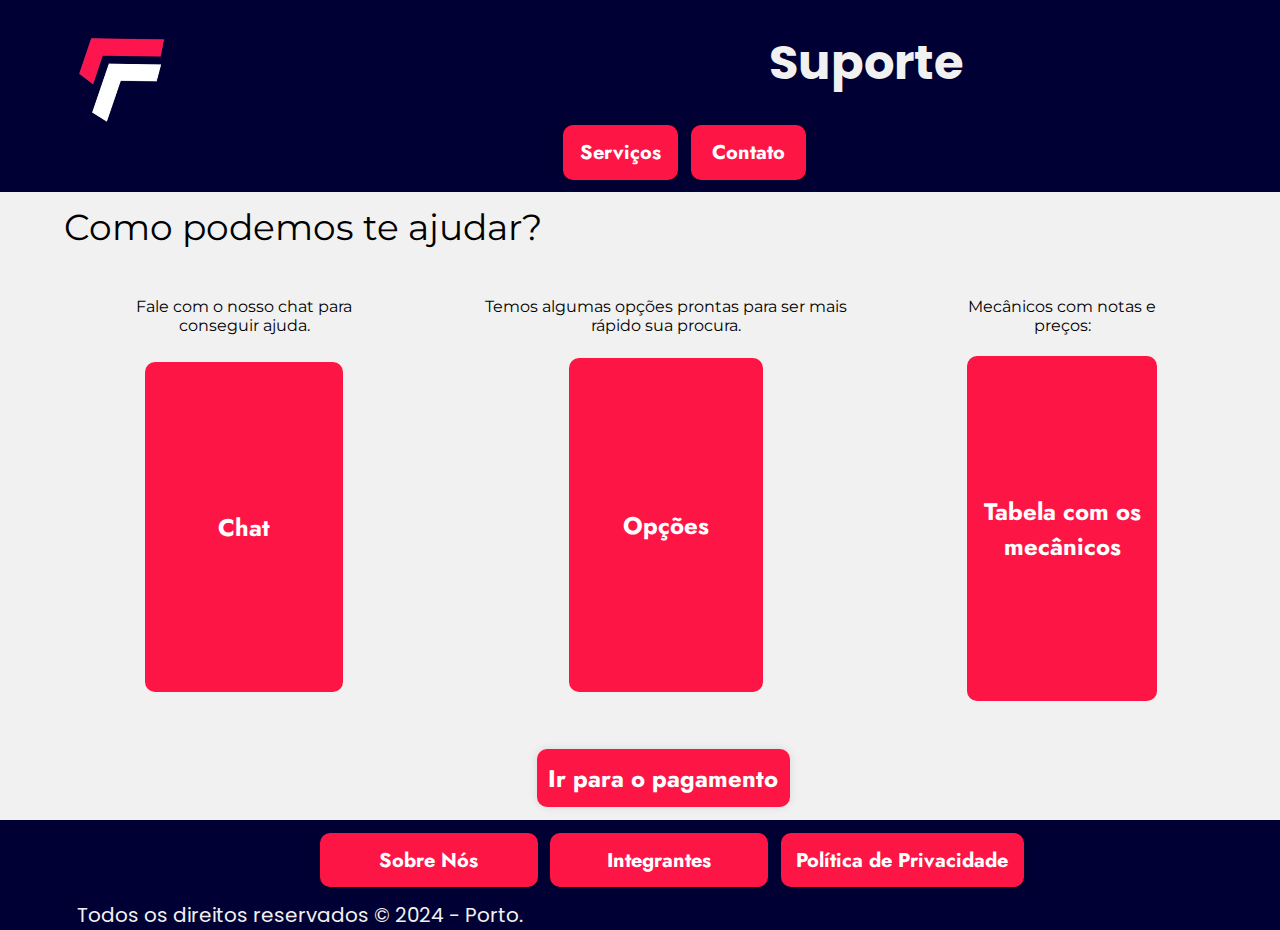
==== commit 585992c0: "botão login" ====
--- a/index.html
+++ b/index.html
@@ -5,10 +5,7 @@
     <meta name="viewport" content="width=device-width, initial-scale=1.0">
     <title>Suporte</title>
     <link rel="stylesheet" href="./styles/style.css">
-    <link rel="stylesheet" href="./cadastro_login/stylecad.css">
     <link rel="shortcut icon" href="./icon/4wheels.ico" type="image/x-icon">
-    <script src="js/script.js" defer></script>
-    <script src="cadastro_login/app.js" defer></script>
 
 </head>
 <body>
@@ -16,149 +13,12 @@
         <div class="logo_titulo">
             <img src="./imagens/logo-4wheels-vermelho-branco-90px.png" alt="logo 4wheels" class="logo_4wheels">
             <h1 class="cabecalho_titulo">Suporte</h1>
-            <!-- <a href="./cadastro_login/cadastro.html" class="botao_entrar">Entrar</a> -->
-            <button id="openModal">Entrar</button>
+            <a href="./cadastro_login/cadastro.html" class="botao_entrar">Entrar</a>
         </div>
         <nav class="cabecalho_link">
                 <a class="cabecalho_link_servico" href="./serviços.html">Serviços</a>
                 <a class="cabecalho_link_contato" href="./contato.html">Contato</a>
         </nav>
-
-        <dialog>
-            <button id="closeModal">X</button>
-        <div class="main_login">
-        <div class="box">
-            <div class="inner-box"> 
-              <div class="forms-wrap">
-                <form action="home.html" autocomplete="off" class="sign-in-form">
-                  <div class="logo">
-                    <img src="./cadastro_login/img/logo4wheels.jpeg" alt="4wheels">
-                    <h4><span>4</span>wheels</h4>
-                  </div>
-    
-                  <div class="heading">
-                    <h2>Bem-vindo de volta!</h2>
-                    <h6>Não registrado ainda?</h6>
-                    <a href="#" class="toggle">Registrar-se</a>
-                  </div>
-    
-                  <div class="actual-form">
-                    <div class="input-wrap">
-                      <input
-                        type="text"
-                        minlength="4"
-                        class="input-field"
-                        autocomplete="off"
-                        required
-                      />
-                      <label>Nome</label>
-                    </div>
-    
-                    <div class="input-wrap">
-                      <input
-                        type="password"
-                        minlength="4"
-                        class="input-field"
-                        autocomplete="off"
-                        required
-                      />
-                      <label>Senha</label>
-                    </div>
-                    
-                    <a href="../index.html" class="sign-btn">Sign In</a>
-                  <!-- <input type="submit" value="Sign In" class="sign-btn"> -->
-                  <!--- FAZER A NAVEGAÇÃO RELATIVA PARA PAGINA INICIAL DO PROJETO APÓS O SUBMIT DE LOGIN-->
-                  <!---<button type="submit" value="Sign In" class="sign-btn"><a href="../index.html">Sign in</a></button>!-->
-                    <p class="text">
-                      esqueceu sua senha e informações de login?
-                      <a href="#">Obtenha ajuda!</a> entrar
-                    </p>
-                  </div>
-                </form>
-    
-                <form action="home.html" autocomplete="off" class="sign-up-form">
-                  <div class="logo">
-                    <img src="./img/logo4wheels.jpeg" alt="4wheels">
-                    <h4><span>4</span>wheels</h4>
-                  </div>
-    
-                  <div class="heading">
-                    <h2>Vamos lá!</h2>
-                    <h6>Já possui uma conta?</h6>
-                    <a href="#" class="toggle">Entrar</a>
-                  </div>
-    
-                  <div class="actual-form">
-                    <div class="input-wrap">
-                      <input
-                        type="text"
-                        minlength="4"
-                        class="input-field"
-                        autocomplete="off"
-                        required
-                      />
-                      <label>Nome</label>
-                    </div>
-    
-                    <div class="input-wrap">
-                      <input
-                        type="email"
-                        class="input-field"
-                        autocomplete="off"
-                        required
-                      />
-                      <label>Email</label>
-                    </div>
-    
-                    <div class="input-wrap">
-                      <input
-                        type="password"
-                        minlength="4"
-                        class="input-field"
-                        autocomplete="off"
-                        required
-                      />
-                      <label>Senha</label>
-                    </div>
-    
-                    <!-- <input type="submit" value="Sign Up" class="sign-btn" /> -->
-                    <a href="../index.html" class="sign-btn">Sign Up</a>
-    
-                    <p class="text">
-                      Ao me registrar concordo com os
-                      <a href="#">Termos de serviço</a> e
-                      <a href="#">Política de privacidade</a>
-                    </p>
-                  </div>
-                </form>
-              </div>
-    
-              <div class="carousel">
-                <div class="images-wrapper">
-                  <img src="./img/image" class="image img-1 show" alt="" />
-                  <img src="./img/image" class="image img-2" alt="" />
-                  <img src="./img/image" class="image img-3" alt="" />
-                </div>
-    
-                <div class="text-slider">
-                  <div class="text-wrap">
-                    <div class="text-group">
-                      <h2>Acompanhe a vida útil de seu veículo</h2>
-                      <h2>Obtenha assistência automotiva e Convide pessoas para o 4wheels!</h2>
-                    </div>
-                  </div>
-    
-                  <div class="bullets">
-                    <span class="active" data-value="1"></span>
-                    <span data-value="2"></span>
-                    <span data-value="3"></span>
-                  </div>
-                </div>
-              </div>
-            </div>
-          </div>
-        </div>
-    </dialog>
     </header>
 
     <main class="apresentacao">
--- a/styles/style.css
+++ b/styles/style.css
@@ -78,56 +78,37 @@
     transform: scale(1.1);
 }
 
-#closeModal{
-    margin: 1% 0 0 95%;
+.botao_entrar{
+    margin: 1% 0 0 30%;
     background-color: var(--cor-botoes);
+    font-family: var(--font-texto-botao);
+    font-size: 125%;
+    padding: 1%;
+    text-align: center;
+    text-decoration: none;
+    width: 7%;
+    color: var(--cor-texto-botoes);
+    border-radius: 10px;
+    font-weight: bold;
+    box-shadow: 0 0 10px rgb(0,0,0, 0.1);
+    -webkit-transition-duration: 0.3s;
+    -webkit-transition-property: box-shadow, transform;
+    transition-property: box-shadow, transform;
     border: none;
-    font-family: var(--font-texto-botao);
-    font-size: 125%;
-    padding: 0.5%;
-    text-align: center;
-    width: 4%;
-    color: var(--cor-texto-botoes);
-    border-radius: 10px;
-    font-weight: bold;
-    box-shadow: 0 0 10px rgb(0,0,0, 0.1);
-    -webkit-transition-duration: 0.3s;
-    -webkit-transition-property: box-shadow, transform;
-    transition-property: box-shadow, transform;
-    border: none;
-}
-
-#closeModal:hover{
-    box-shadow: 0 0 20px rgba(175, 175, 175, 0.5);
-    -webkit-transform: scale(1.1);
-    transform: scale(1.1);
-}
-
-dialog{
-    overflow: hidden;
-    border: none;
-    width: 70%;
-    margin: auto;
-    background-color: var(--cor-secundaria);
-    border-radius: 10px;
-}
-
-dialog::backdrop{
-    background-color: rgba(0,0,0, 0.8);
-}
-
-dialog > div{
-    width: 100%;
-    
-}
-
+}
+
+.botao_entrar:hover{
+    box-shadow: 0 0 20px rgba(175, 175, 175, 0.5);
+    -webkit-transform: scale(1.1);
+    transform: scale(1.1);
+}
 
 .cabecalho_link{
     display: flex;
 }
 
 .cabecalho_link_servico{
-        margin: 0% 0% 1% 44%;
+        margin: 0% 0% 1% 42%;
         background-color:var(--cor-botoes);
         font-family: var(--font-texto-botao);
         font-size: 125%;
@@ -317,7 +298,7 @@
 }
 
 .rodape_sobre{
-    margin: 1% 0% 1% 28%;
+    margin: 1% 0% 1% 25%;
     background-color:var(--cor-botoes);
     font-family: var(--font-texto-botao);
     font-size: 125%;
@@ -528,7 +509,7 @@
 }
 
 .botao_sobre_servicos{
-    margin-left: 24.5%;
+    margin-left: 23%;
 }
 
 .rodape_copy_right_servicos{
